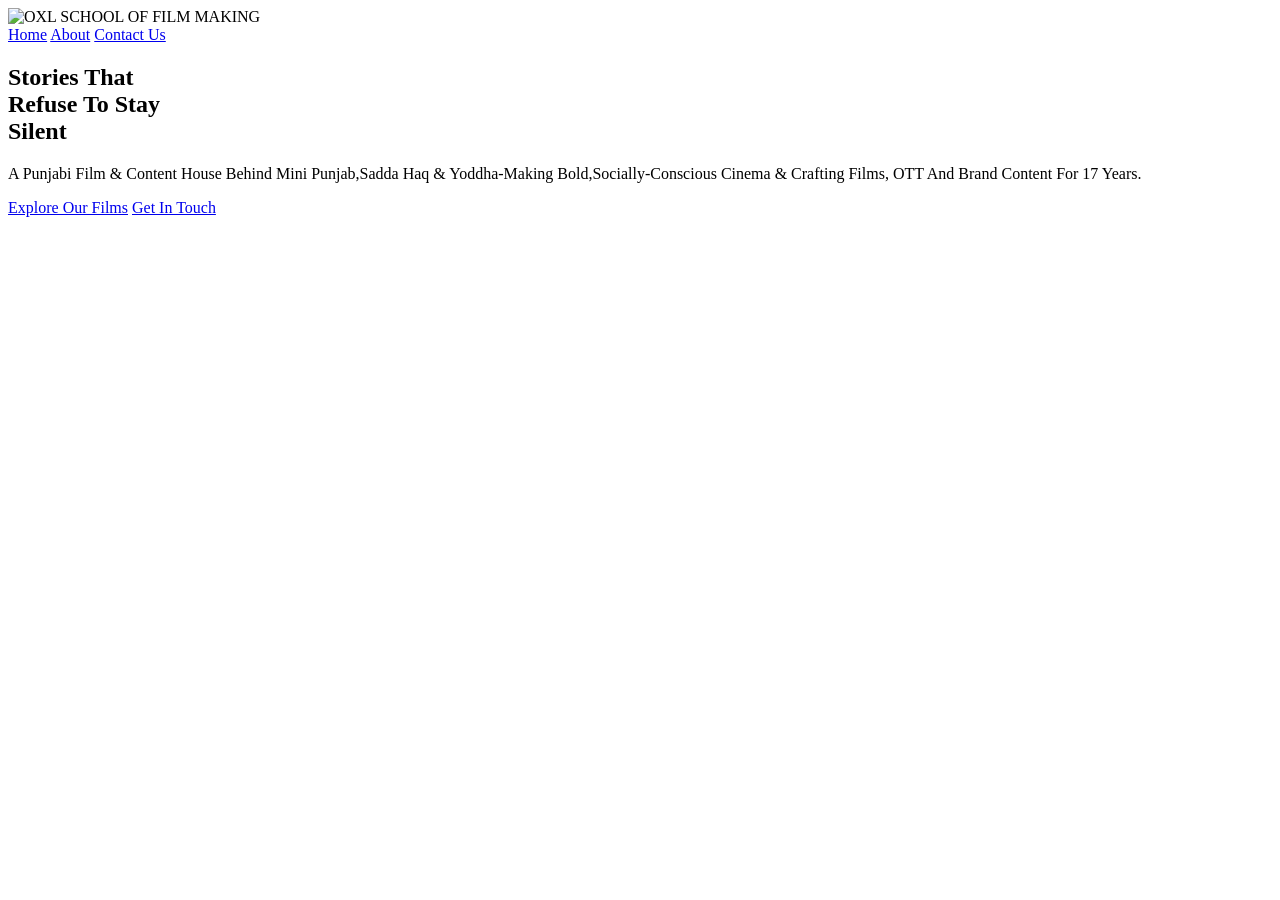
==== index.html @ 7c10ecd8 "add index.html" ====
<!DOCTYPE>
<html>
<head>
	<meta charset="UTF-8">
	<meta name="viewport" content="width=device-width,initial-scale=1.0">
	<title>OXL Leading Page</title>
	<link rel="stylesheet" href="style.css">
</head>
<body>
	<header>
		<div class="logo">
			<img src="image1.png"alt="OXL SCHOOL OF FILM MAKING">
		</div>

		<nav>
			<a href="home.html" class="active">Home</a>
			<a href="about.html">About</a>
			<a href="contact.html">Contact Us</a>

			
		</nav>
	</header>

	<section class="hero">
		<div class="overlay"></div>
		<div class="content">
			<h1> Stories That<br>Refuse To Stay<br>Silent</h1>

			<p> A Punjabi Film & Content House Behind Mini Punjab,Sadda Haq & Yoddha-Making Bold,Socially-Conscious Cinema & Crafting Films, OTT And Brand Content For 17 Years.</p>

			<div class="buttons">
				<a href="#" class ="btn1">Explore Our Films</a>
				<a href="#" class ="btn2">Get In Touch</a>
			</div>
		</div>

</section>
</body>
</html>
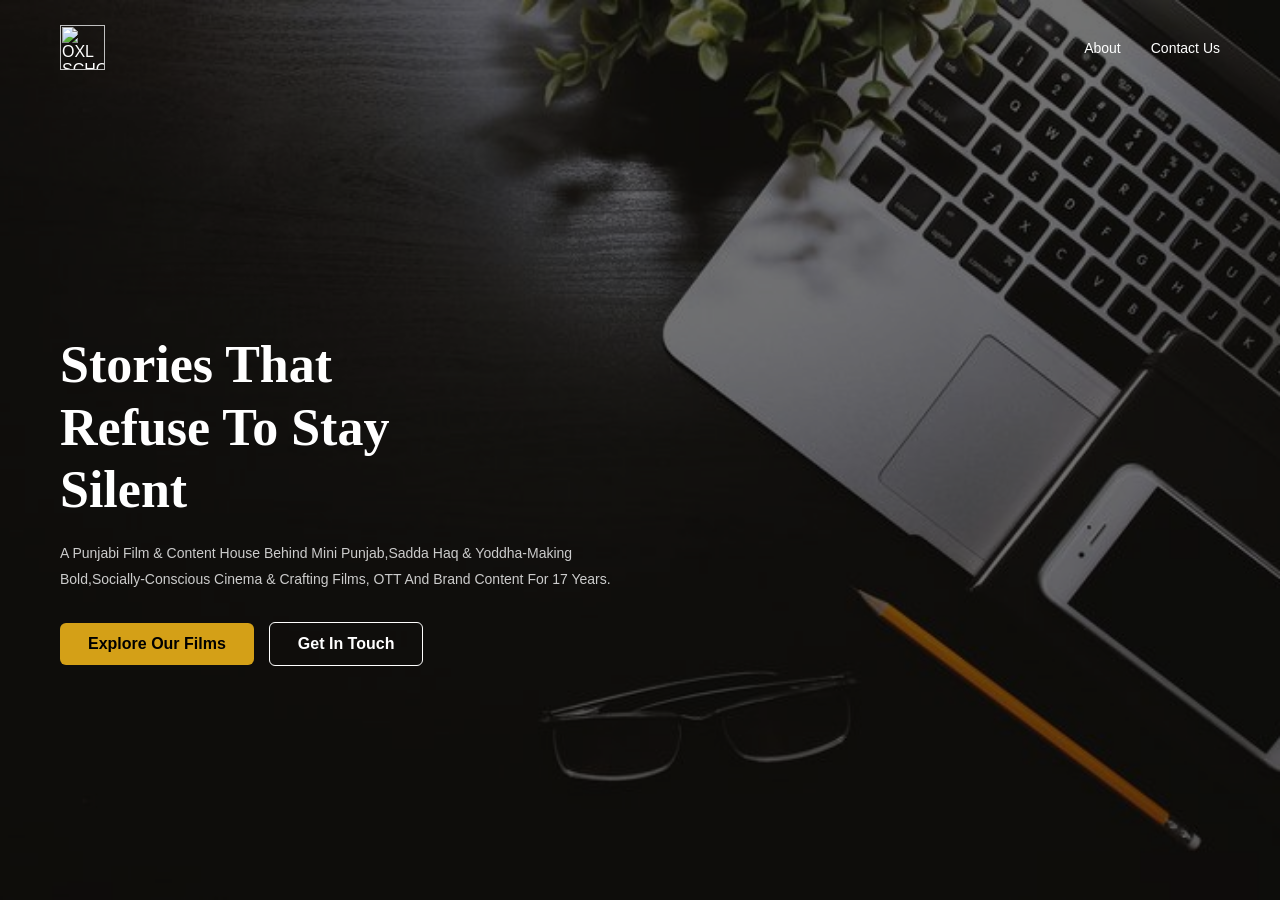
==== commit 484f2078: "Add new line Removed the 'Home' link from the navigation menu." ====
--- a/index.html
+++ b/index.html
@@ -13,7 +13,7 @@
 		</div>
 
 		<nav>
-			<a href="home.html" class="active">Home</a>
+		
 			<a href="about.html">About</a>
 			<a href="contact.html">Contact Us</a>
 
@@ -36,4 +36,4 @@
 
 </section>
 </body>
-</html>+</html>
--- a/style.css
+++ b/style.css
@@ -0,0 +1,694 @@
+* {
+    margin: 0;
+    padding: 0;
+    box-sizing: border-box;
+    font-family: 'Montserrat', sans-serif;
+}
+body {
+    background: #000;
+    color: white;
+    overflow-x: hidden;
+}
+a {
+    text-decoration: none;
+    color: white;
+}
+
+header {
+    position: absolute;
+    top: 0;
+    left: 0;
+
+    width: 100%;
+
+    display: flex;
+    justify-content: space-between;
+    align-items: center;
+
+    padding: 25px 60px;
+
+    z-index: 100;
+}
+.logo img {
+    height: 45px;
+    width: auto;
+}
+
+nav {
+    display: flex;
+    align-items: center;
+    gap: 30px;
+}
+
+nav a {
+    font-size: 14px;
+    font-weight: 500;
+
+    padding: 5px 0;
+
+    transition: 0.3s;
+}
+
+nav a:hover {
+    color: #D4a017;
+}
+
+
+.hero {
+    height: 100vh;
+
+    background: url("background.jpg") center/cover no-repeat;
+
+    position: relative;
+
+    display: flex;
+    align-items: center;
+
+    padding: 0 60px;
+    padding-top: 100px;
+}
+.overlay {
+    position: absolute;
+
+    top: 0;
+    left: 0;
+
+    width: 100%;
+    height: 100%;
+
+    background: rgba(0, 0, 0, 0.55);
+}
+.content {
+    position: relative;
+
+    z-index: 2;
+
+    max-width: 600px;
+}
+
+.content h1 {
+    font-size: 52px;
+
+    font-weight: 800;
+
+    line-height: 1.2;
+
+    margin-bottom: 20px;
+
+    font-family: Georgia, serif;
+}
+.content p {
+    font-size: 14px;
+
+    color: #ccc;
+
+    line-height: 1.8;
+
+    margin-bottom: 30px;
+}
+.buttons {
+    display: flex;
+
+    gap: 15px;
+
+    margin-top: 30px;
+
+    align-items: center;
+}
+.btn1 {
+    background: #D4a017;
+
+    color: #000;
+
+    padding: 12px 28px;
+
+    border-radius: 6px;
+
+    font-weight: 700;
+
+    display: inline-block;
+}
+.btn2 {
+    background: transparent;
+
+    color: white;
+
+    padding: 12px 28px;
+
+    border: 1px solid white;
+
+    border-radius: 6px;
+
+    font-weight: 700;
+
+    display: inline-block;
+}
+.btn2:hover {
+    background: white;
+    color: #000;
+}
+.movies {
+    width: 90%;
+
+    margin: auto;
+
+    padding: 60px 0;
+}
+.movie h1 {
+    text-align: center;
+
+    font-size: 48px;
+
+    margin-bottom: 15px;
+}
+.subtitle {
+    text-align: center;
+
+    font-size: 18px;
+
+    color: #d8d8d8;
+
+    line-height: 30px;
+
+    margin-bottom: 60px;
+}
+
+
+.movie-container {
+    display: flex;
+
+    flex-direction: row;
+
+    justify-content: center;
+
+    align-items: flex-start;
+
+    gap: 35px;
+
+    flex-wrap: nowrap;
+}
+
+.movie-card {
+    width: 250px;
+
+    min-width: 250px;
+
+    max-width: 250px;
+}
+
+
+.movie-card img {
+    width: 250px;
+
+    height: 500px;
+
+    object-fit: cover;
+
+    display: block;
+
+    border-radius: 8px;
+}
+.movie-card img:hover {
+    transform: scale(1.05);
+}
+
+.movie-card h2 {
+    margin-top: 20px;
+
+    font-size: 34px;}
+
+.movie-card h4 {
+    margin: 12px 0;
+
+    color: #c9b27d;
+
+    font-size: 20px;
+
+    font-weight: normal;
+}
+.movie-card p {
+    font-size: 18px;
+
+    line-height: 30px;
+
+    color: #ddd;
+
+    margin-bottom: 25px;
+}
+.movie-card a {
+    color: #d4b16a;
+
+    font-size: 20px;
+
+    text-decoration: underline;
+}
+
+.movie-card a:hover {
+    color: white;
+}
+.contact-page {
+    min-height: 100vh;
+
+    background:
+        linear-gradient(
+            rgba(0, 0, 0, 0.65),
+            rgba(0, 0, 0, 0.90)
+        ),
+        url("background.jpg") center/cover no-repeat;
+
+    position: relative;
+
+    padding: 110px 30px 60px;
+
+    display: flex;
+
+    flex-direction: column;
+
+    align-items: center;
+
+    justify-content: flex-start;
+
+    text-align: center;
+}
+
+.contact-page h3 {
+    color: #D4a017;
+
+    font-size: 17px;
+
+    font-weight: 600;
+
+    text-transform: uppercase;
+
+    letter-spacing: 1px;
+
+    margin-bottom: 8px;
+
+    text-align: center;
+}
+.contact-page h1 {
+    color: white;
+
+    font-family: Georgia, serif;
+
+    font-size: 48px;
+
+    font-weight: 800;
+
+    line-height: 1.15;
+
+    margin-bottom: 15px;
+
+    text-align: center;
+
+    max-width: 700px;
+}
+.contact-page > p {
+    color: #ddd;
+
+    font-size: 16px;
+
+    line-height: 1.7;
+
+    max-width: 850px;
+
+    margin: 0 auto 25px;
+
+    text-align: center;
+}
+.contact-page h2 {
+    color: white;
+
+    font-size: 30px;
+
+    font-weight: 700;
+
+    margin-bottom: 8px;
+
+    text-align: center;
+}
+
+.contact-page h2 + p {
+    color: #ccc;
+
+    font-size: 15px;
+
+    line-height: 1.6;
+
+    margin-bottom: 20px;
+
+    text-align: center;
+}
+.contact-page form {
+    width: 100%;
+
+    max-width: 650px;
+
+    margin: 10px auto 0;
+
+    padding: 30px 35px;
+
+    border: 1px solid #D4a017;
+
+    border-radius: 10px;
+
+    background: rgba(10, 10, 10, 0.85);
+
+    box-shadow: 0 0 20px rgba(212, 160, 23, 0.12);
+
+    text-align: left;
+}
+
+.contact-page form label {
+    display: inline-block;
+
+    width: 85px;
+
+    color: white;
+
+    font-size: 15px;
+
+    font-weight: 500;
+
+    margin-bottom: 12px;
+
+    vertical-align: top;
+}
+.contact-page form input {
+    width: calc(100% - 95px);
+
+    height: 38px;
+
+    padding: 8px 12px;
+
+    background: #fff;
+
+    color: #222;
+
+    border: 1px solid #aaa;
+
+    border-radius: 5px;
+
+    font-family: 'Montserrat', sans-serif;
+
+    font-size: 14px;
+
+    outline: none;
+
+    margin-bottom: 12px;
+}
+.contact-page form select {
+    width: calc(100% - 95px);
+
+    height: 38px;
+
+    padding: 6px 10px;
+
+    background: white;
+
+    color: #222;
+
+    border: 1px solid #aaa;
+
+    border-radius: 5px;
+
+    font-family: 'Montserrat', sans-serif;
+
+    font-size: 14px;
+
+    outline: none;
+
+    margin-bottom: 12px;
+}
+.contact-page form textarea {
+    width: calc(100% - 95px);
+
+    min-height: 110px;
+
+    padding: 10px 12px;
+
+
+
+    color: #222;
+
+    border: 1px solid #aaa;
+
+    border-radius: 5px;
+
+    font-family: 'Montserrat', sans-serif;
+
+    font-size: 14px;
+
+    resize: vertical;
+
+    outline: none;
+
+    vertical-align: top;
+
+    margin-bottom: 15px;
+}
+.contact-page form input:focus,
+.contact-page form select:focus,
+.contact-page form textarea:focus {
+    
+
+    box-shadow: 0 0 7px rgba(212, 160, 23, 0.45);
+}
+.contact-page input::placeholder,
+.contact-page textarea::placeholder {
+    color: #777;
+}
+.contact-page form button {
+    display: block;
+
+    margin: 5px auto 0;
+
+    padding: 12px 28px;
+
+    background: #D4a017;
+
+    color: #000;
+
+    border: none;
+
+    border-radius: 6px;
+
+    font-family: 'Montserrat', sans-serif;
+
+    font-size: 14px;
+
+    font-weight: 700;
+
+    cursor: pointer;
+
+    transition: 0.3s;
+}
+
+.contact-page form button:hover {
+
+    color: #000;
+
+    transform: translateY(-2px);
+}
+
+@media (max-width: 768px) {
+
+    header {
+        padding: 18px 20px;
+    }
+
+    .logo img {
+        height: 38px;
+    }
+
+    nav {
+        gap: 12px;
+    }
+
+    nav a {
+        font-size: 11px;
+    }
+    .hero {
+        padding: 0 25px;
+
+        padding-top: 80px;
+    }
+
+    .content {
+        max-width: 100%;
+    }
+
+    .content h1 {
+        font-size: 38px;
+    }
+
+    .content p {
+        font-size: 13px;
+
+        line-height: 1.7;
+    }
+
+    .buttons {
+        gap: 10px;
+
+        flex-wrap: wrap;
+    }
+
+    .btn1,
+    .btn2 {
+        padding: 10px 20px;
+
+        font-size: 13px;
+    }
+    .movies {
+        width: 95%;
+
+        padding: 40px 0;
+    }
+
+    .movie h1 {
+        font-size: 32px;
+    }
+
+    .subtitle {
+        font-size: 15px;
+
+        line-height: 25px;
+
+        margin-bottom: 40px;
+    }
+
+    .movie-container {
+        display: flex;
+
+        flex-direction: row;
+
+        justify-content: center;
+
+        align-items: flex-start;
+
+        gap: 35px;
+
+        flex-wrap: nowrap;
+    }
+
+    .movie-card {
+        width: 250px;
+
+        min-width: 250px;
+
+        flex-shrink: 0;
+    }
+
+    .movie-card img {
+        height: auto;
+    }
+
+    .movie-card h2 {
+        font-size: 28px;
+    }
+
+    .movie-card h4 {
+        font-size: 18px;
+    }
+
+    .movie-card p {
+        font-size: 16px;
+
+        line-height: 26px;
+    }
+
+    .contact-page {
+        padding: 100px 20px 50px;
+
+        min-height: 100vh;
+
+        align-items: center;
+    }
+
+    .contact-page h3 {
+        font-size: 14px;
+
+        letter-spacing: 0.8px;
+    }
+
+    .contact-page h1 {
+        font-size: 34px;
+
+        line-height: 1.2;
+
+        max-width: 100%;
+
+        margin-bottom: 12px;
+    }
+
+    .contact-page > p {
+        font-size: 14px;
+
+        line-height: 1.6;
+
+        max-width: 100%;
+
+        margin-bottom: 22px;
+    }
+
+    .contact-page h2 {
+        font-size: 26px;
+
+        margin-bottom: 8px;
+    }
+    .contact-page h2 + p {
+        font-size: 14px;
+
+        margin-bottom: 18px;
+    }
+    .contact-page form {
+        width: 100%;
+
+        max-width: 500px;
+
+        padding: 25px 20px;
+
+        border: 1px solid #D4a017;
+
+        border-radius: 8px;
+    }
+    .contact-page form label {
+        display: block;
+
+        width: 100%;
+
+        margin-bottom: 5px;
+
+        font-size: 14px;
+    }
+    .contact-page form input {
+        width: 100%;
+
+        height: 38px;
+
+        margin-bottom: 12px;
+    }
+    .contact-page form select {
+        width: 100%;
+
+        height: 38px;
+
+        margin-bottom: 12px;
+    }
+
+    .contact-page form textarea {
+        width: 100%;
+
+        min-height: 120px;
+
+        margin-bottom: 15px;
+    }
+    .contact-page form button {
+        width: auto;
+
+        padding: 11px 24px;
+
+        margin: 5px auto 0;
+    }
+}
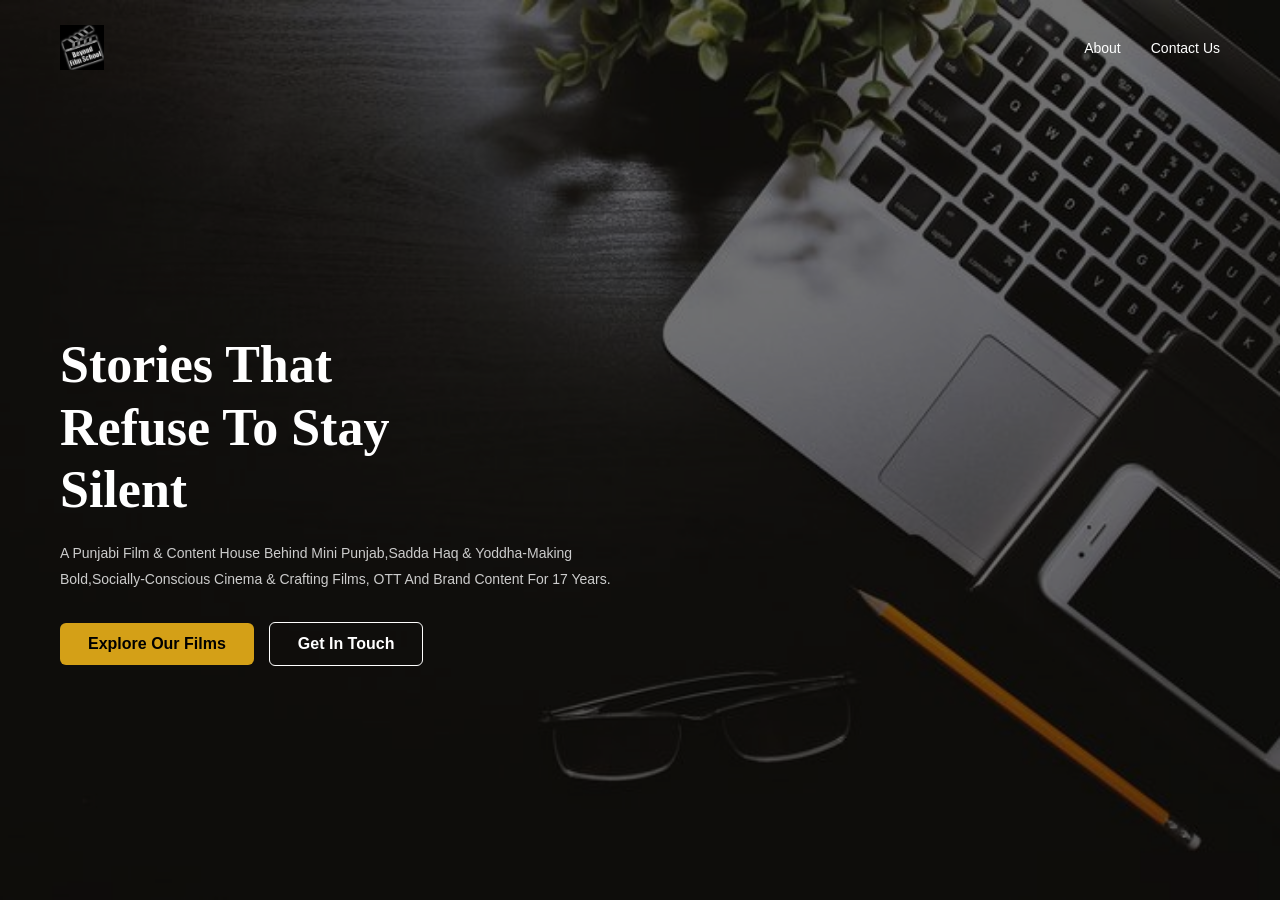
==== commit b58a1b12: "Add new line Updated logo image source and ensured proper indentation." ====
--- a/index.html
+++ b/index.html
@@ -9,7 +9,7 @@
 <body>
 	<header>
 		<div class="logo">
-			<img src="image1.png"alt="OXL SCHOOL OF FILM MAKING">
+			<img src="logo.png"alt="OXL SCHOOL OF FILM MAKING">
 		</div>
 
 		<nav>
